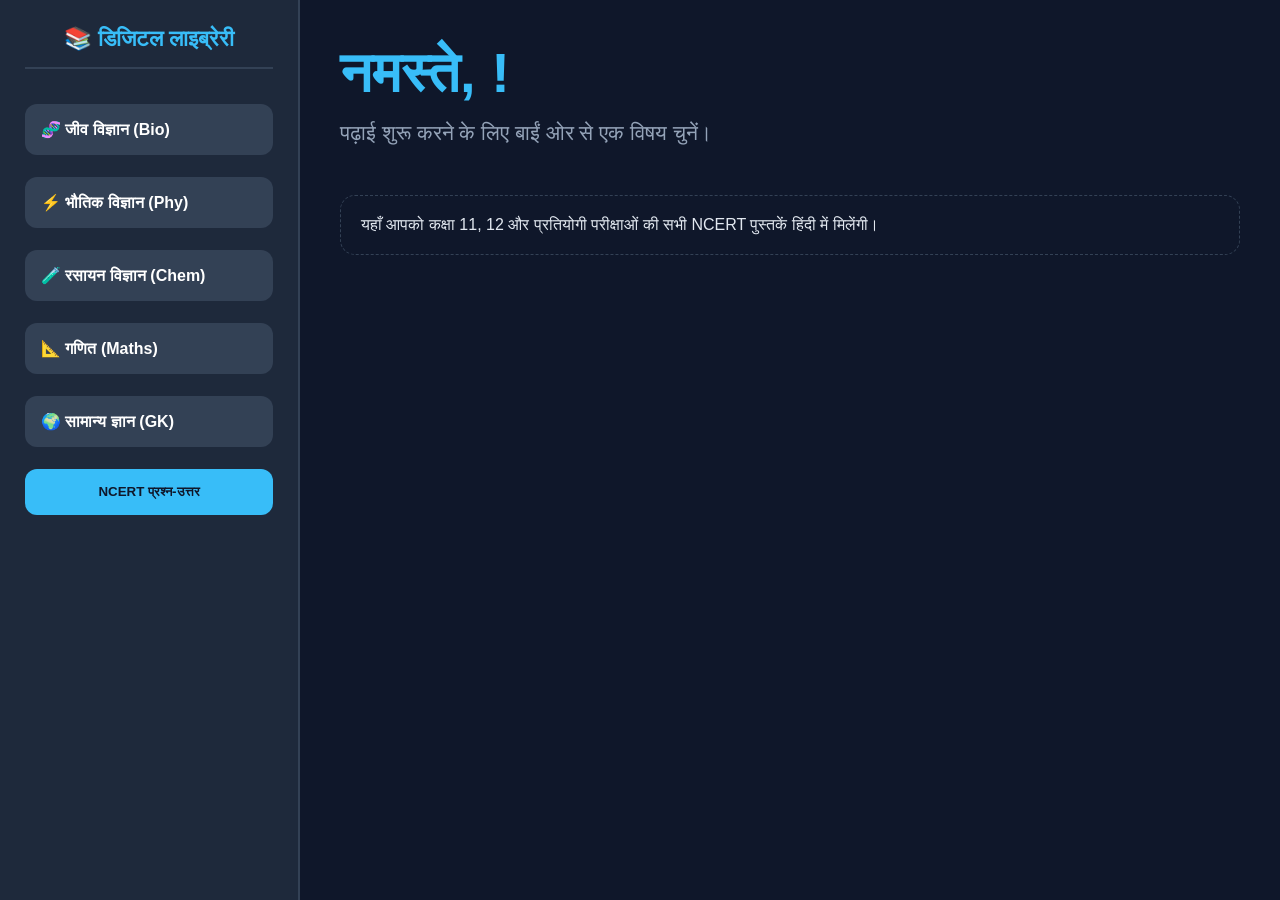
==== dashboard.html @ 7ff29ae4 "Update dashboard.html" ====
<!DOCTYPE html>
<html lang="hi">
<head>
    <meta charset="UTF-8">
    <title>Study Portal | NCERT Hindi</title>
    <link rel="stylesheet" href="style.css">
</head>
<body class="dashboard-body">

    <div class="sidebar">
        <h2>📚 डिजिटल लाइब्रेरी</h2>
        <button class="sub-btn" onclick="showSubject('biology')">🧬 जीव विज्ञान (Bio)</button>
        <button class="sub-btn" onclick="showSubject('physics')">⚡ भौतिक विज्ञान (Phy)</button>
        <button class="sub-btn" onclick="showSubject('chemistry')">🧪 रसायन विज्ञान (Chem)</button>
        <button class="sub-btn" onclick="showSubject('maths')">📐 गणित (Maths)</button>
        <button class="sub-btn" onclick="showSubject('gk')">🌍 सामान्य ज्ञान (GK)</button>
        <button onclick="showSubject('ncert_questions')">NCERT प्रश्न-उत्तर</button>

    </div>

    <div class="main-content">
        <div id="welcome-screen">
            <h1 style="font-size: 3.5rem; color: #38bdf8;">नमस्ते, <span id="studentName"></span>!</h1>
            <p style="font-size: 1.3rem; color: #94a3b8; margin-top: 15px;">पढ़ाई शुरू करने के लिए बाईं ओर से एक विषय चुनें।</p>
            <div style="margin-top: 50px; padding: 20px; border: 1px dashed #334155; border-radius: 15px;">
                <p>यहाँ आपको कक्षा 11, 12 और प्रतियोगी परीक्षाओं की सभी NCERT पुस्तकें हिंदी में मिलेंगी।</p>
            </div>
        </div>

        <div id="subject-view" class="hidden">
            <h2 id="subject-title" style="color: #818cf8; border-bottom: 2px solid #334155; padding-bottom: 15px; font-size: 2rem;">Subject Name</h2>
            <div id="chapter-buttons" class="chapter-grid"></div>
        </div>

        <div id="reader-view" class="hidden">
            <button class="back-btn" onclick="backToChapters()">← वापस जाएँ (BACK)</button>
            <div class="book-container">
                <iframe id="book-reader" src=""></iframe>
            </div>
        </div>
    </div>

    <script>
        document.getElementById('studentName').innerText = localStorage.getItem('studentName') || "विद्यार्थी";

        const books = {
            biology: {
                name: "जीव विज्ञान (Biology) - सम्पूर्ण कोर्स",
                links: [
                    { name: "📖 कक्षा 11: सम्पूर्ण पुस्तक (Full)", url: "https://ncert.nic.in/textbook.php?khbo1=0-22" },
                    { name: "📖 कक्षा 12: सम्पूर्ण पुस्तक (Full)", url: "https://ncert.nic.in/textbook.php?khbo2=0-16" },
                    { name: "🧬 कोशिका (Cell) - विशेष नोट्स", url: "https://ncert.nic.in/textbook/pdf/khbo108.pdf" },
                    { name: "🎓 College Biology (B.Sc)", url: "https://www.google.com/search?q=B.Sc+Biology+Hindi+Notes+PDF" }
                ]
            },
            physics: {
                name: "भौतिक विज्ञान (Physics) - सम्पूर्ण कोर्स",
                links: [
                    { name: "📖 कक्षा 11: सम्पूर्ण पुस्तक", url: "https://ncert.nic.in/textbook.php?khph1=0-8" },
                    { name: "📖 कक्षा 12: सम्पूर्ण पुस्तक", url: "https://ncert.nic.in/textbook.php?khph2=0-14" },
                    { name: "🎓 Higher Physics (College)", url: "https://www.google.com/search?q=College+Physics+Hindi+Notes" }
                ]
            },
            chemistry: {
                name: "रसायन विज्ञान (Chemistry) - सम्पूर्ण कोर्स",
                links: [
                    { name: "📖 कक्षा 11: सम्पूर्ण पुस्तक", url: "https://ncert.nic.in/textbook.php?khch1=0-9" },
                    { name: "📖 कक्षा 12: सम्पूर्ण पुस्तक", url: "https://ncert.nic.in/textbook.php?khch2=0-9" },
                    { name: "🧪 परमाणु की संरचना", url: "https://ncert.nic.in/textbook/pdf/khch102.pdf" }
                ]
            },
            maths: {
                name: "गणित (Maths) - सम्पूर्ण कोर्स",
                links: [
                    { name: "📖 कक्षा 11: सम्पूर्ण गणित", url: "https://ncert.nic.in/textbook.php?khmh1=0-16" },
                    { name: "📖 कक्षा 12: सम्पूर्ण गणित", url: "https://ncert.nic.in/textbook.php?khmh2=0-13" },
                    { name: "🎓 Advanced Maths (College)", url: "https://www.google.com/search?q=B.Sc+Maths+Hindi+Notes" }
                ]
            },
            gk: {
                name: "सामान्य ज्ञान (GK) - NCERT आधारित",
                links: [
                    { name: "📜 इतिहास (History) - 11/12th", url: "https://ncert.nic.in/textbook.php?khhs1=0-11" },
                    { name: "🗺️ भूगोल (Geography) - 11/12th", url: "https://ncert.nic.in/textbook.php?khgy1=0-7" },
                    { name: "⚖️ राजनीति (Civics) - 11/12th", url: "https://ncert.nic.in/textbook.php?khps1=0-10" }
                ]
            },
    ncert_questions: {
        name: "NCERT प्रश्न-उत्तर (हिंदी माध्यम)",
        links: [
            { name: "❓ कक्षा 11 & 12 (भौतिकी)", url: "https://ncert.nic.in/exemplar-problems.php?ln=hi" },
            { name: "❓ कक्षा 11 & 12 (रसायन)", url: "https://ncert.nic.in/exemplar-problems.php?ln=hi" },
            { name: "❓ कक्षा 11 & 12 (जीव विज्ञान)", url: "https://ncert.nic.in/exemplar-problems.php?ln=hi" }
        ]
    }

            }
        };

        function showSubject(key) {
            document.getElementById('welcome-screen').classList.add('hidden');
            document.getElementById('reader-view').classList.add('hidden');
            document.getElementById('subject-view').classList.remove('hidden');
            
            const sub = books[key];
            document.getElementById('subject-title').innerText = sub.name;
            const container = document.getElementById('chapter-buttons');
            container.innerHTML = "";

            sub.links.forEach(link => {
                const div = document.createElement('div');
                div.className = "ncert-btn";
                div.innerText = link.name;
                div.onclick = () => openBook(link.url);
                container.appendChild(div);
            });
        }

        function openBook(url) {
            // Check if it's a PDF or a Website link
            if(url.includes('.pdf')) {
                document.getElementById('subject-view').classList.add('hidden');
                document.getElementById('reader-view').classList.remove('hidden');
                document.getElementById('book-reader').src = url;
            } else {
                // Open main NCERT Portal in new tab if iframe blocks it
                window.open(url, '_blank');
            }
        }

        function backToChapters() {
            document.getElementById('reader-view').classList.add('hidden');
            document.getElementById('subject-view').classList.remove('hidden');
            document.getElementById('book-reader').src = "";
        }
    </script>
</body>
</html>
---- style.css ----
* { margin: 0; padding: 0; box-sizing: border-box; font-family: 'Segoe UI', Tahoma, Geneva, Verdana, sans-serif; }

body { background: #0f172a; color: #e2e8f0; display: flex; height: 100vh; overflow: hidden; }

/* Landing Page Design */
.background-overlay { position: fixed; top: 0; left: 0; width: 100%; height: 100%; 
    background: linear-gradient(rgba(15, 23, 42, 0.8), rgba(15, 23, 42, 0.9)), 
    url('https://images.unsplash.com/photo-1456513080510-7bf3a84b82f8?q=80&w=2000'); 
    background-size: cover; z-index: -1; filter: blur(2px); }

.container { text-align: center; width: 100%; margin-top: 15vh; z-index: 10; }
.main-title { font-size: clamp(2rem, 8vw, 5rem); color: #38bdf8; text-shadow: 0 0 30px rgba(56, 189, 248, 0.5); font-weight: 800; letter-spacing: 2px; }
.quote { font-style: italic; color: #94a3b8; font-size: 1.2rem; margin: 15px 0; }
.credits { color: #818cf8; font-weight: bold; font-size: 1rem; border-top: 1px solid rgba(255,255,255,0.1); display: inline-block; padding-top: 10px; }

.login-box { margin-top: 40px; background: rgba(30, 41, 59, 0.7); padding: 40px; border-radius: 20px; display: inline-block; backdrop-filter: blur(15px); border: 1px solid rgba(255,255,255,0.1); box-shadow: 0 25px 50px -12px rgba(0,0,0,0.5); }
input { padding: 15px 20px; width: 300px; border-radius: 12px; border: 2px solid #334155; background: #0f172a; color: white; outline: none; font-size: 1rem; }
input:focus { border-color: #38bdf8; }
button { padding: 15px 35px; border-radius: 12px; background: #38bdf8; border: none; font-weight: bold; cursor: pointer; color: #0f172a; transition: 0.3s; margin-top: 10px; }
button:hover { background: #818cf8; transform: translateY(-3px); }

/* Dashboard Design */
.sidebar { width: 300px; background: #1e293b; padding: 25px; border-right: 2px solid #334155; display: flex; flex-direction: column; height: 100vh; }
.sidebar h2 { color: #38bdf8; margin-bottom: 25px; text-align: center; font-size: 1.4rem; text-transform: uppercase; border-bottom: 2px solid #334155; padding-bottom: 15px; }
.sub-btn { width: 100%; padding: 16px; margin-bottom: 12px; background: #334155; color: white; border: none; border-radius: 12px; cursor: pointer; text-align: left; font-weight: 600; font-size: 1rem; transition: 0.3s; }
.sub-btn:hover { background: #38bdf8; color: #0f172a; padding-left: 30px; }

.main-content { flex: 1; padding: 40px; overflow-y: auto; background: #0f172a; position: relative; }
.hidden { display: none; }

.chapter-grid { display: grid; grid-template-columns: repeat(auto-fill, minmax(250px, 1fr)); gap: 20px; margin-top: 30px; }
.ncert-btn { background: #1e293b; color: #e2e8f0; padding: 25px; border-radius: 15px; text-align: center; cursor: pointer; font-weight: bold; border: 1px solid #334155; transition: 0.4s; box-shadow: 0 4px 6px rgba(0,0,0,0.1); }
.ncert-btn:hover { background: #38bdf8; color: #0f172a; transform: scale(1.05); }

.book-container { width: 100%; height: 85vh; border-radius: 15px; overflow: hidden; background: #fff; margin-top: 20px; border: 4px solid #334155; }
iframe { width: 100%; height: 100%; border: none; }
.back-btn { background: #ef4444; color: white; padding: 12px 30px; border: none; border-radius: 10px; cursor: pointer; font-weight: bold; margin-bottom: 20px; }
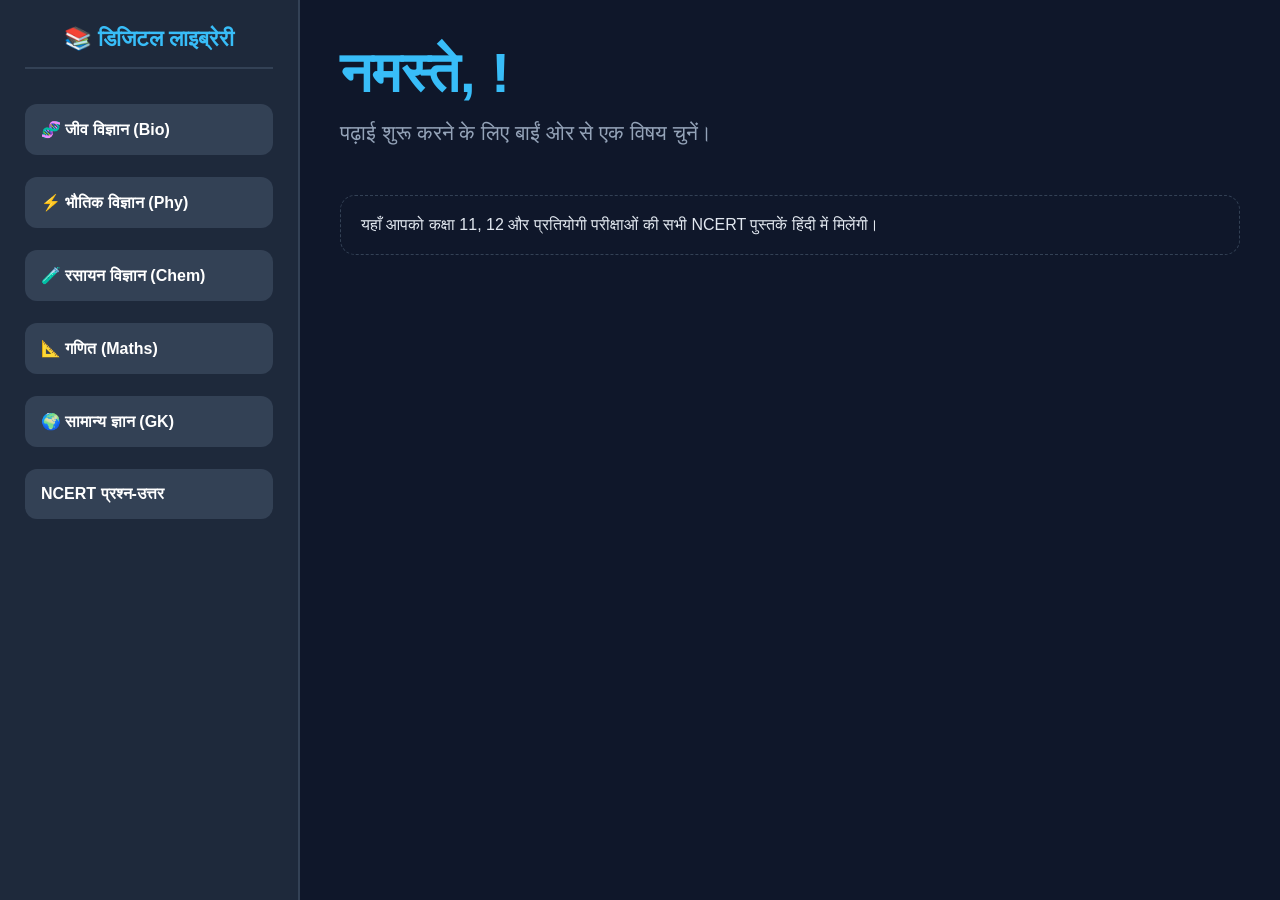
==== commit c5b278ba: "Update dashboard.html" ====
--- a/dashboard.html
+++ b/dashboard.html
@@ -14,7 +14,7 @@
         <button class="sub-btn" onclick="showSubject('chemistry')">🧪 रसायन विज्ञान (Chem)</button>
         <button class="sub-btn" onclick="showSubject('maths')">📐 गणित (Maths)</button>
         <button class="sub-btn" onclick="showSubject('gk')">🌍 सामान्य ज्ञान (GK)</button>
-        <button onclick="showSubject('ncert_questions')">NCERT प्रश्न-उत्तर</button>
+        <button class="sub-btn" onclick="showSubject('ncert_questions')">NCERT प्रश्न-उत्तर</button>
 
     </div>
 
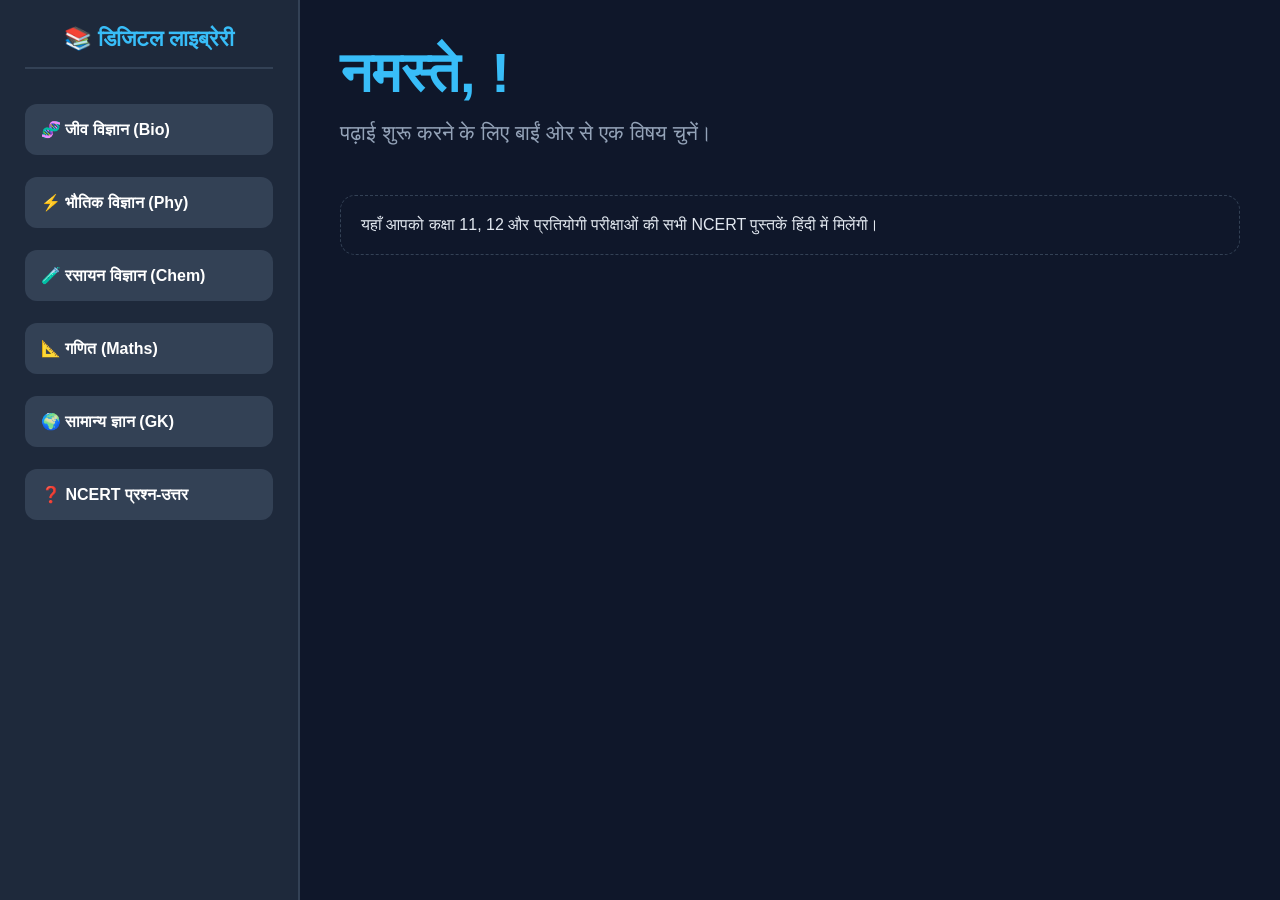
==== commit 0962be79: "Update dashboard.html" ====
--- a/dashboard.html
+++ b/dashboard.html
@@ -14,7 +14,8 @@
         <button class="sub-btn" onclick="showSubject('chemistry')">🧪 रसायन विज्ञान (Chem)</button>
         <button class="sub-btn" onclick="showSubject('maths')">📐 गणित (Maths)</button>
         <button class="sub-btn" onclick="showSubject('gk')">🌍 सामान्य ज्ञान (GK)</button>
-        <button class="sub-btn" onclick="showSubject('ncert_questions')">NCERT प्रश्न-उत्तर</button>
+<button class="sub-btn" onclick="showSubject('ncert_questions')">❓ NCERT प्रश्न-उत्तर</button>
+
 
     </div>
 
@@ -92,10 +93,7 @@
             { name: "❓ कक्षा 11 & 12 (रसायन)", url: "https://ncert.nic.in/exemplar-problems.php?ln=hi" },
             { name: "❓ कक्षा 11 & 12 (जीव विज्ञान)", url: "https://ncert.nic.in/exemplar-problems.php?ln=hi" }
         ]
-    }
-
-            }
-        };
+    },
 
         function showSubject(key) {
             document.getElementById('welcome-screen').classList.add('hidden');
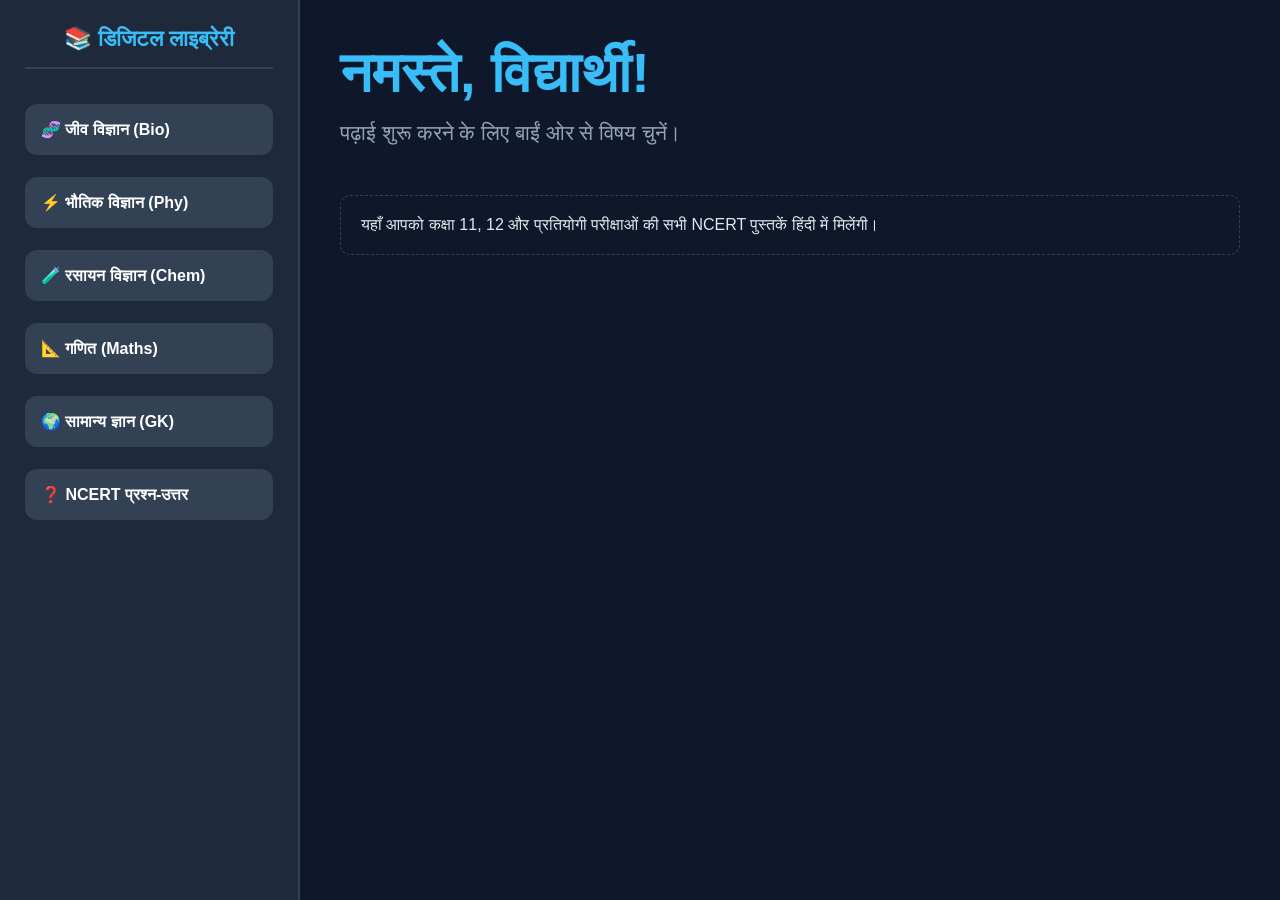
==== commit 5d552142: "Update dashboard.html" ====
--- a/dashboard.html
+++ b/dashboard.html
@@ -2,6 +2,7 @@
 <html lang="hi">
 <head>
     <meta charset="UTF-8">
+    <meta name="viewport" content="width=device-width, initial-scale=1.0">
     <title>Study Portal | NCERT Hindi</title>
     <link rel="stylesheet" href="style.css">
 </head>
@@ -14,22 +15,20 @@
         <button class="sub-btn" onclick="showSubject('chemistry')">🧪 रसायन विज्ञान (Chem)</button>
         <button class="sub-btn" onclick="showSubject('maths')">📐 गणित (Maths)</button>
         <button class="sub-btn" onclick="showSubject('gk')">🌍 सामान्य ज्ञान (GK)</button>
-<button class="sub-btn" onclick="showSubject('ncert_questions')">❓ NCERT प्रश्न-उत्तर</button>
-
-
+        <button class="sub-btn" onclick="showSubject('ncert_questions')">❓ NCERT प्रश्न-उत्तर</button>
     </div>
 
     <div class="main-content">
         <div id="welcome-screen">
             <h1 style="font-size: 3.5rem; color: #38bdf8;">नमस्ते, <span id="studentName"></span>!</h1>
-            <p style="font-size: 1.3rem; color: #94a3b8; margin-top: 15px;">पढ़ाई शुरू करने के लिए बाईं ओर से एक विषय चुनें।</p>
-            <div style="margin-top: 50px; padding: 20px; border: 1px dashed #334155; border-radius: 15px;">
+            <p style="font-size: 1.3rem; color: #94a3b8; margin-top: 15px;">पढ़ाई शुरू करने के लिए बाईं ओर से विषय चुनें।</p>
+            <div style="margin-top: 50px; padding: 20px; border: 1px dashed #334155; border-radius: 10px;">
                 <p>यहाँ आपको कक्षा 11, 12 और प्रतियोगी परीक्षाओं की सभी NCERT पुस्तकें हिंदी में मिलेंगी।</p>
             </div>
         </div>
 
         <div id="subject-view" class="hidden">
-            <h2 id="subject-title" style="color: #818cf8; border-bottom: 2px solid #334155; padding-bottom: 15px; font-size: 2rem;">Subject Name</h2>
+            <h2 id="subject-title" style="color: #818cf8; border-bottom: 2px solid #334155; padding-bottom: 10px;"></h2>
             <div id="chapter-buttons" class="chapter-grid"></div>
         </div>
 
@@ -51,7 +50,7 @@
                     { name: "📖 कक्षा 11: सम्पूर्ण पुस्तक (Full)", url: "https://ncert.nic.in/textbook.php?khbo1=0-22" },
                     { name: "📖 कक्षा 12: सम्पूर्ण पुस्तक (Full)", url: "https://ncert.nic.in/textbook.php?khbo2=0-16" },
                     { name: "🧬 कोशिका (Cell) - विशेष नोट्स", url: "https://ncert.nic.in/textbook/pdf/khbo108.pdf" },
-                    { name: "🎓 College Biology (B.Sc)", url: "https://www.google.com/search?q=B.Sc+Biology+Hindi+Notes+PDF" }
+                    { name: "🎓 College Biology (B.Sc)", url: "https://www.google.com/search?q=B.Sc+Biology+Hindi+Notes" }
                 ]
             },
             physics: {
@@ -59,7 +58,7 @@
                 links: [
                     { name: "📖 कक्षा 11: सम्पूर्ण पुस्तक", url: "https://ncert.nic.in/textbook.php?khph1=0-8" },
                     { name: "📖 कक्षा 12: सम्पूर्ण पुस्तक", url: "https://ncert.nic.in/textbook.php?khph2=0-14" },
-                    { name: "🎓 Higher Physics (College)", url: "https://www.google.com/search?q=College+Physics+Hindi+Notes" }
+                    { name: "🎓 Higher Physics (College)", url: "https://www.google.com/search?q=College+Physics+Hindi" }
                 ]
             },
             chemistry: {
@@ -75,7 +74,7 @@
                 links: [
                     { name: "📖 कक्षा 11: सम्पूर्ण गणित", url: "https://ncert.nic.in/textbook.php?khmh1=0-16" },
                     { name: "📖 कक्षा 12: सम्पूर्ण गणित", url: "https://ncert.nic.in/textbook.php?khmh2=0-13" },
-                    { name: "🎓 Advanced Maths (College)", url: "https://www.google.com/search?q=B.Sc+Maths+Hindi+Notes" }
+                    { name: "🎓 Advanced Maths (College)", url: "https://www.google.com/search?q=B.Sc+Maths+Hindi" }
                 ]
             },
             gk: {
@@ -86,20 +85,21 @@
                     { name: "⚖️ राजनीति (Civics) - 11/12th", url: "https://ncert.nic.in/textbook.php?khps1=0-10" }
                 ]
             },
-    ncert_questions: {
-        name: "NCERT प्रश्न-उत्तर (हिंदी माध्यम)",
-        links: [
-            { name: "❓ कक्षा 11 & 12 (भौतिकी)", url: "https://ncert.nic.in/exemplar-problems.php?ln=hi" },
-            { name: "❓ कक्षा 11 & 12 (रसायन)", url: "https://ncert.nic.in/exemplar-problems.php?ln=hi" },
-            { name: "❓ कक्षा 11 & 12 (जीव विज्ञान)", url: "https://ncert.nic.in/exemplar-problems.php?ln=hi" }
-        ]
-    },
+            ncert_questions: {
+                name: "NCERT प्रश्न-उत्तर (हिंदी माध्यम)",
+                links: [
+                    { name: "❓ कक्षा 11 & 12 प्रश्न (भौतिकी)", url: "https://ncert.nic.in/exemplar-problems.php?ln=hi" },
+                    { name: "❓ कक्षा 11 & 12 प्रश्न (रसायन)", url: "https://ncert.nic.in/exemplar-problems.php?ln=hi" },
+                    { name: "❓ कक्षा 11 & 12 प्रश्न (जीव विज्ञान)", url: "https://ncert.nic.in/exemplar-problems.php?ln=hi" }
+                ]
+            }
+        };
 
         function showSubject(key) {
             document.getElementById('welcome-screen').classList.add('hidden');
             document.getElementById('reader-view').classList.add('hidden');
             document.getElementById('subject-view').classList.remove('hidden');
-            
+
             const sub = books[key];
             document.getElementById('subject-title').innerText = sub.name;
             const container = document.getElementById('chapter-buttons');
@@ -115,13 +115,11 @@
         }
 
         function openBook(url) {
-            // Check if it's a PDF or a Website link
             if(url.includes('.pdf')) {
                 document.getElementById('subject-view').classList.add('hidden');
                 document.getElementById('reader-view').classList.remove('hidden');
                 document.getElementById('book-reader').src = url;
             } else {
-                // Open main NCERT Portal in new tab if iframe blocks it
                 window.open(url, '_blank');
             }
         }
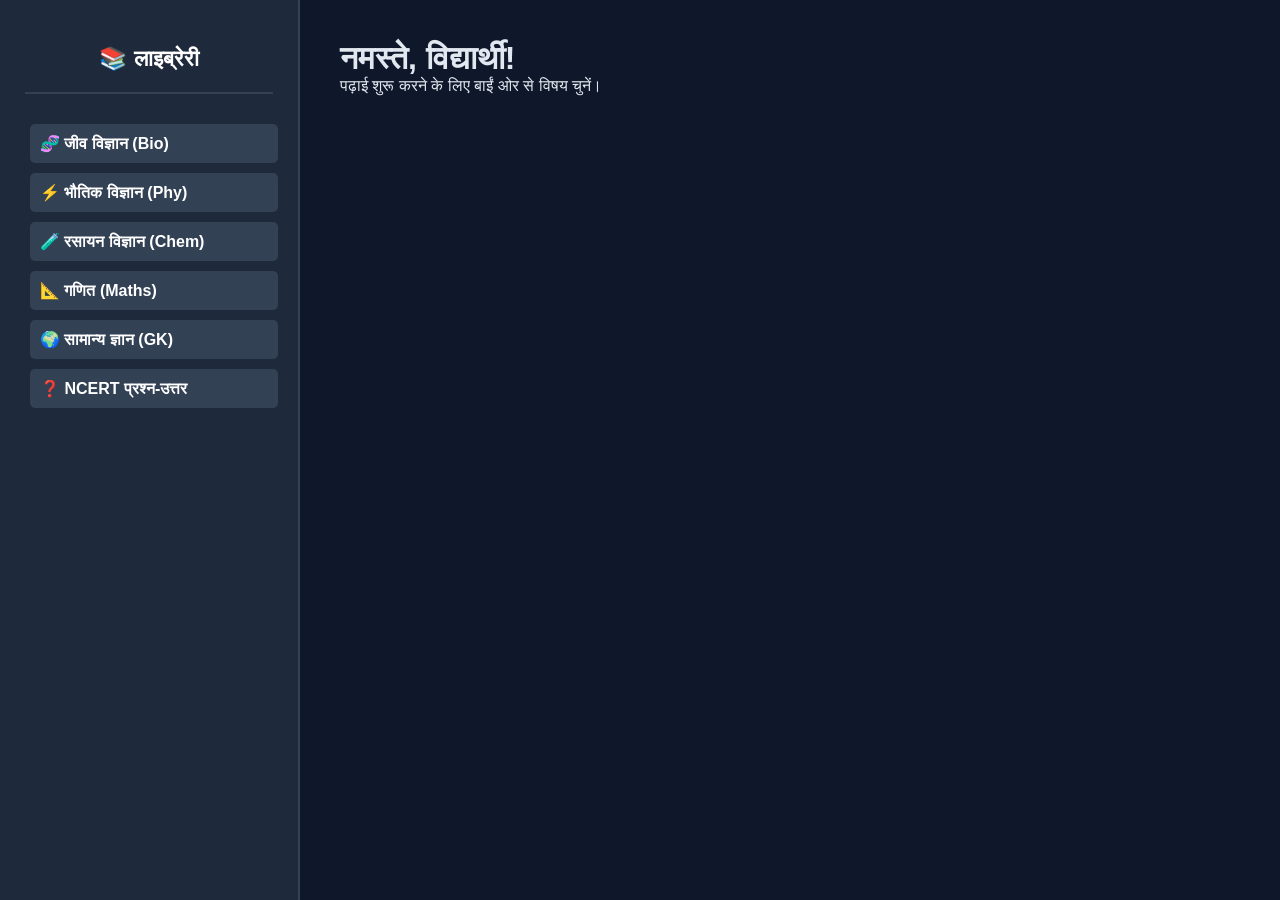
==== commit 322d565b: "Update dashboard.html" ====
--- a/dashboard.html
+++ b/dashboard.html
@@ -3,13 +3,12 @@
 <head>
     <meta charset="UTF-8">
     <meta name="viewport" content="width=device-width, initial-scale=1.0">
-    <title>Study Portal | NCERT Hindi</title>
-    <link rel="stylesheet" href="style.css">
-</head>
+    <title>Study Dashboard</title>
+    <link rel="stylesheet" href="style.css"> </head>
 <body class="dashboard-body">
 
     <div class="sidebar">
-        <h2>📚 डिजिटल लाइब्रेरी</h2>
+        <h2 style="color: white; text-align: center; padding: 20px;">📚 लाइब्रेरी</h2>
         <button class="sub-btn" onclick="showSubject('biology')">🧬 जीव विज्ञान (Bio)</button>
         <button class="sub-btn" onclick="showSubject('physics')">⚡ भौतिक विज्ञान (Phy)</button>
         <button class="sub-btn" onclick="showSubject('chemistry')">🧪 रसायन विज्ञान (Chem)</button>
@@ -20,20 +19,17 @@
 
     <div class="main-content">
         <div id="welcome-screen">
-            <h1 style="font-size: 3.5rem; color: #38bdf8;">नमस्ते, <span id="studentName"></span>!</h1>
-            <p style="font-size: 1.3rem; color: #94a3b8; margin-top: 15px;">पढ़ाई शुरू करने के लिए बाईं ओर से विषय चुनें।</p>
-            <div style="margin-top: 50px; padding: 20px; border: 1px dashed #334155; border-radius: 10px;">
-                <p>यहाँ आपको कक्षा 11, 12 और प्रतियोगी परीक्षाओं की सभी NCERT पुस्तकें हिंदी में मिलेंगी।</p>
-            </div>
+            <h1>नमस्ते, <span id="studentName">विद्यार्थी</span>!</h1>
+            <p>पढ़ाई शुरू करने के लिए बाईं ओर से विषय चुनें।</p>
         </div>
 
         <div id="subject-view" class="hidden">
-            <h2 id="subject-title" style="color: #818cf8; border-bottom: 2px solid #334155; padding-bottom: 10px;"></h2>
-            <div id="chapter-buttons" class="chapter-grid"></div>
+            <h2 id="subject-title"></h2>
+            <div id="chapter-buttons"></div>
         </div>
 
         <div id="reader-view" class="hidden">
-            <button class="back-btn" onclick="backToChapters()">← वापस जाएँ (BACK)</button>
+            <button class="back-btn" onclick="backToChapters()">← वापस जाएँ</button>
             <div class="book-container">
                 <iframe id="book-reader" src=""></iframe>
             </div>
@@ -41,86 +37,87 @@
     </div>
 
     <script>
+        // Student name set karne ke liye
         document.getElementById('studentName').innerText = localStorage.getItem('studentName') || "विद्यार्थी";
 
         const books = {
             biology: {
-                name: "जीव विज्ञान (Biology) - सम्पूर्ण कोर्स",
+                name: "जीव विज्ञान (Biology)",
                 links: [
-                    { name: "📖 कक्षा 11: सम्पूर्ण पुस्तक (Full)", url: "https://ncert.nic.in/textbook.php?khbo1=0-22" },
-                    { name: "📖 कक्षा 12: सम्पूर्ण पुस्तक (Full)", url: "https://ncert.nic.in/textbook.php?khbo2=0-16" },
-                    { name: "🧬 कोशिका (Cell) - विशेष नोट्स", url: "https://ncert.nic.in/textbook/pdf/khbo108.pdf" },
-                    { name: "🎓 College Biology (B.Sc)", url: "https://www.google.com/search?q=B.Sc+Biology+Hindi+Notes" }
+                    { name: "📖 कक्षा 11: सम्पूर्ण पुस्तक", url: "https://ncert.nic.in/textbook.php?khbo1=0-22" },
+                    { name: "📖 कक्षा 12: सम्पूर्ण पुस्तक", url: "https://ncert.nic.in/textbook.php?khbo2=0-16" }
                 ]
             },
             physics: {
-                name: "भौतिक विज्ञान (Physics) - सम्पूर्ण कोर्स",
+                name: "भौतिक विज्ञान (Physics)",
                 links: [
                     { name: "📖 कक्षा 11: सम्पूर्ण पुस्तक", url: "https://ncert.nic.in/textbook.php?khph1=0-8" },
-                    { name: "📖 कक्षा 12: सम्पूर्ण पुस्तक", url: "https://ncert.nic.in/textbook.php?khph2=0-14" },
-                    { name: "🎓 Higher Physics (College)", url: "https://www.google.com/search?q=College+Physics+Hindi" }
+                    { name: "📖 कक्षा 12: सम्पूर्ण पुस्तक", url: "https://ncert.nic.in/textbook.php?khph2=0-14" }
                 ]
             },
             chemistry: {
-                name: "रसायन विज्ञान (Chemistry) - सम्पूर्ण कोर्स",
+                name: "रसायन विज्ञान (Chemistry)",
                 links: [
                     { name: "📖 कक्षा 11: सम्पूर्ण पुस्तक", url: "https://ncert.nic.in/textbook.php?khch1=0-9" },
-                    { name: "📖 कक्षा 12: सम्पूर्ण पुस्तक", url: "https://ncert.nic.in/textbook.php?khch2=0-9" },
-                    { name: "🧪 परमाणु की संरचना", url: "https://ncert.nic.in/textbook/pdf/khch102.pdf" }
+                    { name: "📖 कक्षा 12: सम्पूर्ण पुस्तक", url: "https://ncert.nic.in/textbook.php?khch2=0-9" }
                 ]
             },
             maths: {
-                name: "गणित (Maths) - सम्पूर्ण कोर्स",
+                name: "गणित (Maths)",
                 links: [
                     { name: "📖 कक्षा 11: सम्पूर्ण गणित", url: "https://ncert.nic.in/textbook.php?khmh1=0-16" },
-                    { name: "📖 कक्षा 12: सम्पूर्ण गणित", url: "https://ncert.nic.in/textbook.php?khmh2=0-13" },
-                    { name: "🎓 Advanced Maths (College)", url: "https://www.google.com/search?q=B.Sc+Maths+Hindi" }
+                    { name: "📖 कक्षा 12: सम्पूर्ण गणित", url: "https://ncert.nic.in/textbook.php?khmh2=0-13" }
                 ]
             },
             gk: {
-                name: "सामान्य ज्ञान (GK) - NCERT आधारित",
+                name: "सामान्य ज्ञान (GK)",
                 links: [
-                    { name: "📜 इतिहास (History) - 11/12th", url: "https://ncert.nic.in/textbook.php?khhs1=0-11" },
-                    { name: "🗺️ भूगोल (Geography) - 11/12th", url: "https://ncert.nic.in/textbook.php?khgy1=0-7" },
-                    { name: "⚖️ राजनीति (Civics) - 11/12th", url: "https://ncert.nic.in/textbook.php?khps1=0-10" }
+                    { name: "📜 इतिहास (History)", url: "https://ncert.nic.in/textbook.php?khhs1=0-11" },
+                    { name: "🗺️ भूगोल (Geography)", url: "https://ncert.nic.in/textbook.php?khgy1=0-7" }
                 ]
             },
             ncert_questions: {
                 name: "NCERT प्रश्न-उत्तर (हिंदी माध्यम)",
                 links: [
-                    { name: "❓ कक्षा 11 & 12 प्रश्न (भौतिकी)", url: "https://ncert.nic.in/exemplar-problems.php?ln=hi" },
-                    { name: "❓ कक्षा 11 & 12 प्रश्न (रसायन)", url: "https://ncert.nic.in/exemplar-problems.php?ln=hi" },
-                    { name: "❓ कक्षा 11 & 12 प्रश्न (जीव विज्ञान)", url: "https://ncert.nic.in/exemplar-problems.php?ln=hi" }
+                    { name: "❓ कक्षा 11 & 12 (भौतिकी)", url: "https://ncert.nic.in/exemplar-problems.php?ln=hi" },
+                    { name: "❓ कक्षा 11 & 12 (रसायन)", url: "https://ncert.nic.in/exemplar-problems.php?ln=hi" },
+                    { name: "❓ कक्षा 11 & 12 (जीव विज्ञान)", url: "https://ncert.nic.in/exemplar-problems.php?ln=hi" }
                 ]
             }
         };
 
         function showSubject(key) {
-            document.getElementById('welcome-screen').classList.add('hidden');
+            // Screens control karne ke liye
+            document.getElementById('welcome-screen').style.display = 'none';
             document.getElementById('reader-view').classList.add('hidden');
             document.getElementById('subject-view').classList.remove('hidden');
 
             const sub = books[key];
             document.getElementById('subject-title').innerText = sub.name;
+            
             const container = document.getElementById('chapter-buttons');
-            container.innerHTML = "";
+            container.innerHTML = ""; // Purana content saaf karne ke liye
 
             sub.links.forEach(link => {
-                const div = document.createElement('div');
-                div.className = "ncert-btn";
-                div.innerText = link.name;
-                div.onclick = () => openBook(link.url);
-                container.appendChild(div);
+                const btn = document.createElement('button');
+                btn.className = "sub-btn"; // Wahi class jo sidebar mein hai
+                btn.style.width = "100%";
+                btn.style.marginBottom = "10px";
+                btn.innerText = link.name;
+                btn.onclick = () => openBook(link.url);
+                container.appendChild(btn);
             });
         }
 
         function openBook(url) {
-            if(url.includes('.pdf')) {
+            if(url.includes('exemplar') || url.includes('textbook.php')) {
+                // NCERT ki site direct open hogi naye tab mein
+                window.open(url, '_blank');
+            } else {
+                // PDF hai toh reader mein dikhao
                 document.getElementById('subject-view').classList.add('hidden');
                 document.getElementById('reader-view').classList.remove('hidden');
                 document.getElementById('book-reader').src = url;
-            } else {
-                window.open(url, '_blank');
             }
         }
 
@@ -130,5 +127,13 @@
             document.getElementById('book-reader').src = "";
         }
     </script>
+
+    <style>
+        /* Agar buttons nahi dikh rahe toh ye chota sa style help karega */
+        .hidden { display: none; }
+        .sub-btn { cursor: pointer; padding: 10px; margin: 5px; border-radius: 5px; border: none; background: #334155; color: white; transition: 0.3s; }
+        .sub-btn:hover { background: #475569; }
+        #chapter-buttons { display: flex; flex-direction: column; max-width: 400px; margin-top: 20px; }
+    </style>
 </body>
 </html>
